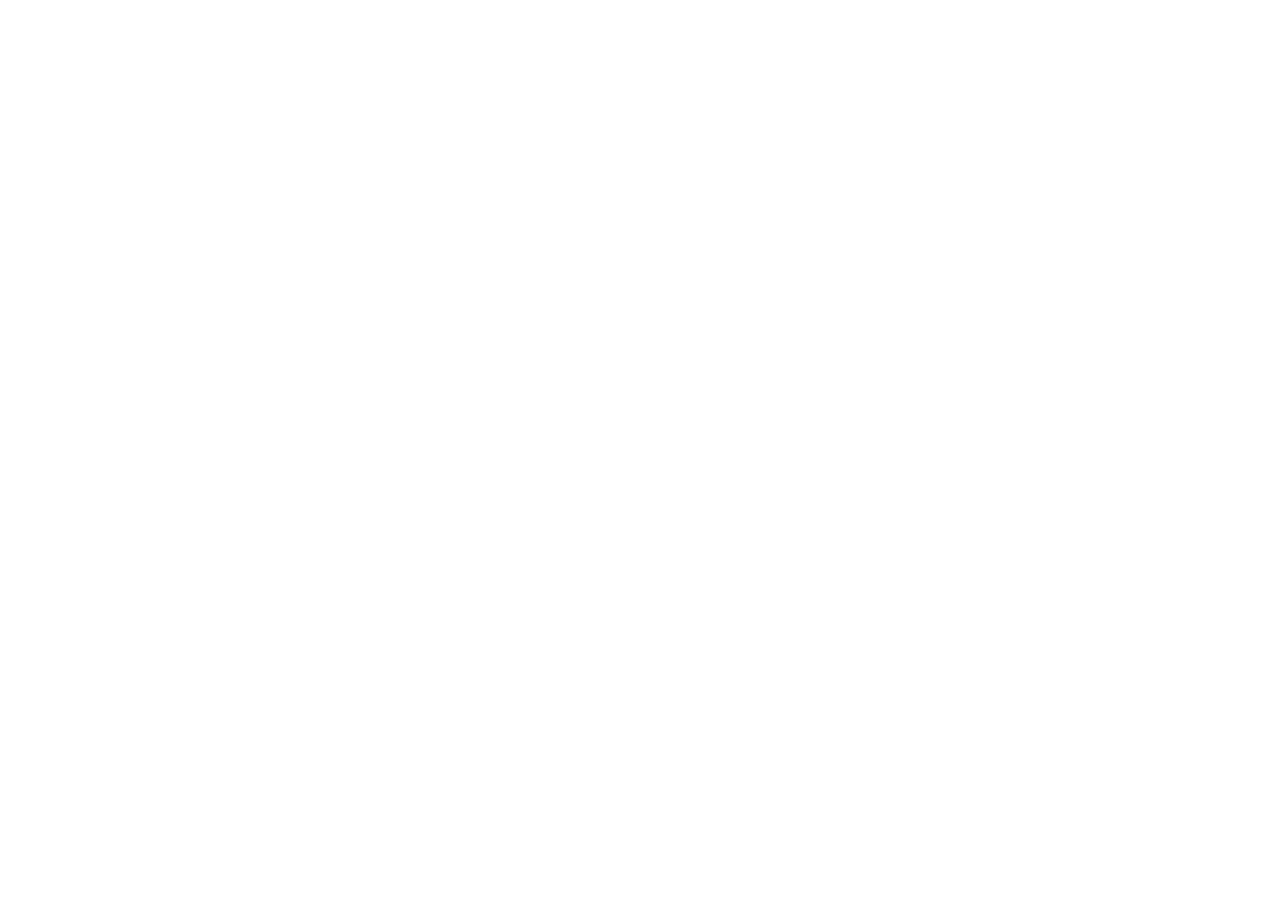
==== graph.html @ 78cf49d7 "graph" ====
<!DOCTYPE HTML>
<html>
<head>  
<script>
window.onload = function () {
	
var chart = new CanvasJS.Chart("chartContainer", {
	animationEnabled: true,
	
	title:{
		text:"Fortune 500 Companies by Country"
	},
	axisX:{
		interval: 1
	},
	axisY2:{
		interlacedColor: "rgba(1,77,101,.2)",
		gridColor: "rgba(1,77,101,.1)",
		title: "Number of Companies"
	},
	data: [{
		type: "bar",
		name: "companies",
		axisYType: "secondary",
		color: "#014D65",
		dataPoints: [
			{ y: 3, label: "Sweden" },
			{ y: 7, label: "Taiwan" },
			{ y: 5, label: "Russia" },
			{ y: 9, label: "Spain" },
			{ y: 7, label: "Brazil" },
			{ y: 7, label: "India" },
			{ y: 9, label: "Italy" },
			{ y: 8, label: "Australia" },
			{ y: 11, label: "Canada" },
			{ y: 15, label: "South Korea" },
			{ y: 12, label: "Netherlands" },
			{ y: 15, label: "Switzerland" },
			{ y: 25, label: "Britain" },
			{ y: 28, label: "Germany" },
			{ y: 29, label: "France" },
			{ y: 52, label: "Japan" },
			{ y: 103, label: "China" },
			{ y: 134, label: "US" }
		]
	}]
});
chart.render();

}
</script>
</head>
<body>
<div id="chartContainer" style="height: 300px; width: 100%;"></div>
<script src="https://canvasjs.com/assets/script/canvasjs.min.js"></script>
</body>
</html>
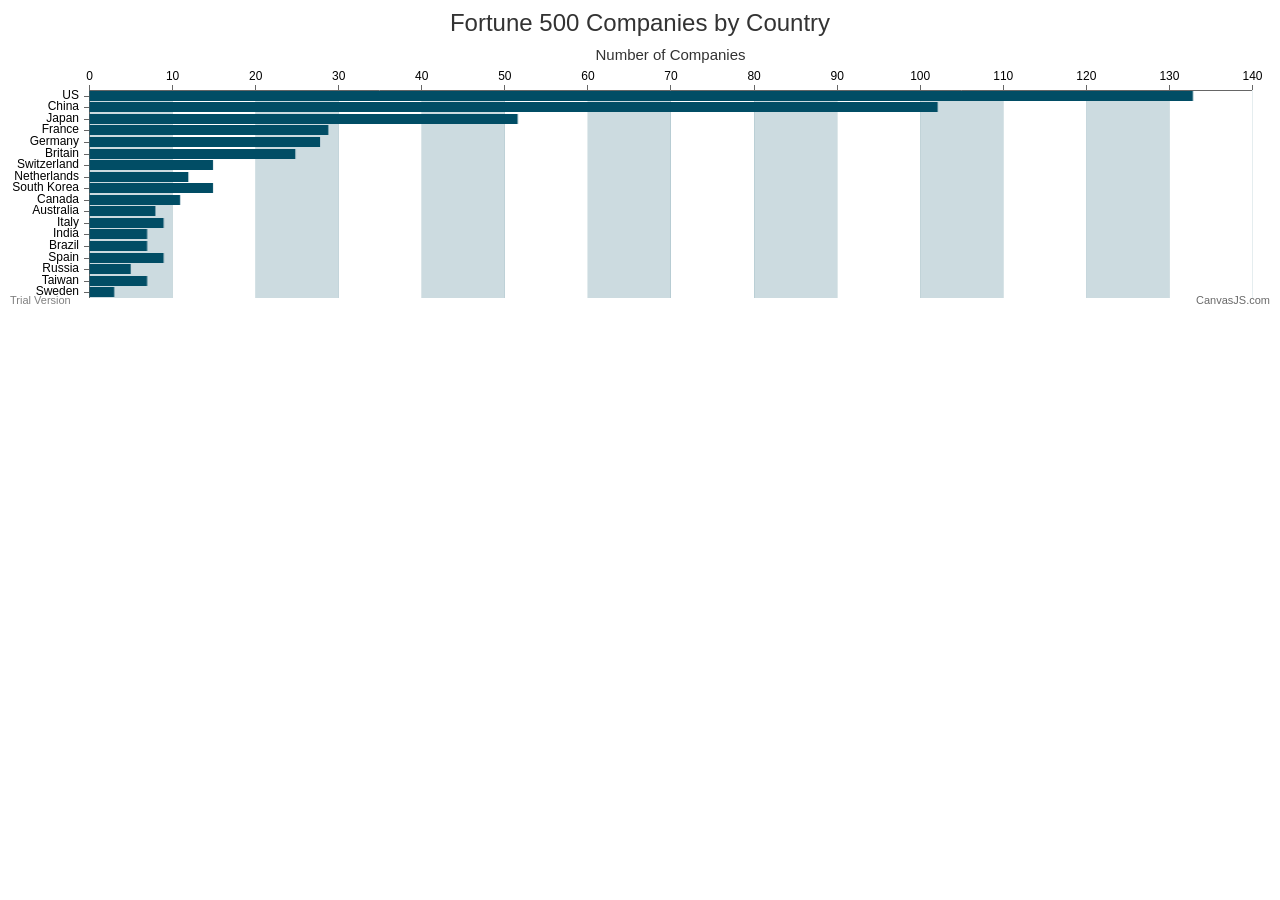
==== commit 35b6da6f: "chartJS" ====
--- a/graph.html
+++ b/graph.html
@@ -52,6 +52,6 @@
 </head>
 <body>
 <div id="chartContainer" style="height: 300px; width: 100%;"></div>
-<script src="https://canvasjs.com/assets/script/canvasjs.min.js"></script>
+<script src="canvasjs.min.js"></script>
 </body>
 </html>
